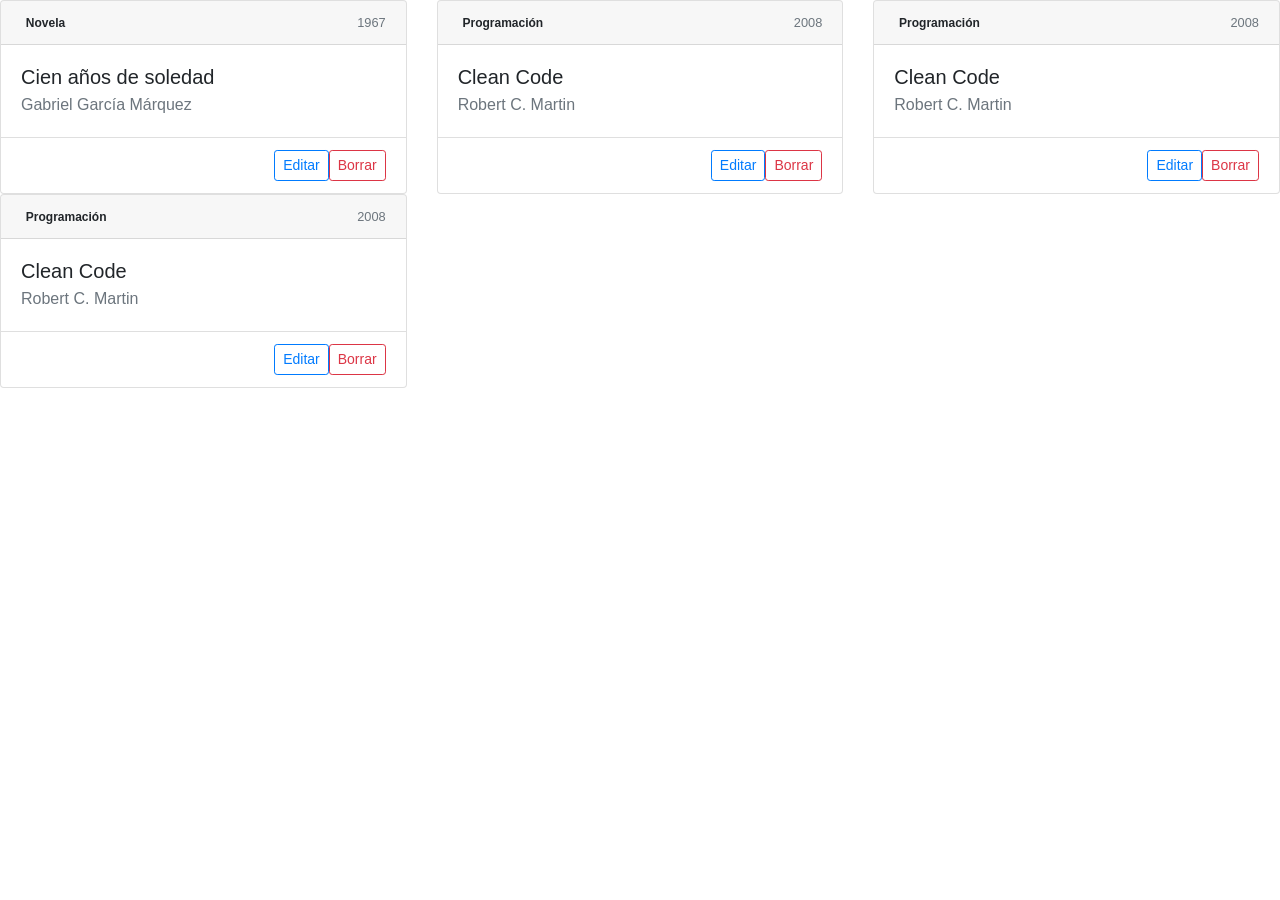
==== listado-cards.html @ 71399a51 "Add listado-cards.html for book catalog layout" ====
<!doctype html>
<html lang="en">

<head>
  <meta charset="utf-8">
  <meta name="viewport" content="width=device-width, initial-scale=1, shrink-to-fit=no">
  <link rel="stylesheet" href="https://stackpath.bootstrapcdn.com/bootstrap/4.4.1/css/bootstrap.min.css"
    crossorigin="anonymous">
  <link rel="stylesheet" href="styles.css">
  <title>Hello, world!</title>
</head>

<body>
  <div id="catalogo-libros" class="row row-cols-1 row-cols-sm-2 row-cols-md-3 g-3">
    <!-- 1 -->
    <div class="col">
      <div class="card h-100" data-id="1" data-titulo="Cien años de soledad" data-autor="Gabriel García Márquez"
        data-anio="1967">
        <div class="card-header d-flex justify-content-between align-items-center">
          <span class="badge text-bg-secondary">Novela</span>
          <small class="text-muted">1967</small>
        </div>
        <div class="card-body">
          <h5 class="card-title mb-1">Cien años de soledad</h5>
          <p class="card-text text-muted mb-0">Gabriel García Márquez</p>
        </div>
        <div class="card-footer bg-transparent d-flex justify-content-end gap-2">
          <button type="button" class="btn btn-sm btn-outline-primary" data-action="edit">Editar</button>
          <button type="button" class="btn btn-sm btn-outline-danger" data-action="delete">Borrar</button>
        </div>
      </div>
    </div> <!-- <-- Cierra el col 1 aquí -->

    <!-- 2 -->
    <div class="col">
      <div class="card h-100" data-id="2" data-titulo="Clean Code" data-autor="Robert C. Martin" data-anio="2008">
        <div class="card-header d-flex justify-content-between align-items-center">
          <span class="badge text-bg-secondary">Programación</span>
          <small class="text-muted">2008</small>
        </div>
        <div class="card-body">
          <h5 class="card-title mb-1">Clean Code</h5>
          <p class="card-text text-muted mb-0">Robert C. Martin</p>
        </div>
        <div class="card-footer bg-transparent d-flex justify-content-end gap-2">
          <button type="button" class="btn btn-sm btn-outline-primary" data-action="edit">Editar</button>
          <button type="button" class="btn btn-sm btn-outline-danger" data-action="delete">Borrar</button>
        </div>
      </div>
    </div> <!-- <-- Cierra el col 2 aquí -->

    <!-- 3 -->
    <div class="col">
      <div class="card h-100" data-id="3" data-titulo="Clean Code" data-autor="Robert C. Martin" data-anio="2008">
        <div class="card-header d-flex justify-content-between align-items-center">
          <span class="badge text-bg-secondary">Programación</span>
          <small class="text-muted">2008</small>
        </div>
        <div class="card-body">
          <h5 class="card-title mb-1">Clean Code</h5>
          <p class="card-text text-muted mb-0">Robert C. Martin</p>
        </div>
        <div class="card-footer bg-transparent d-flex justify-content-end gap-2">
          <button type="button" class="btn btn-sm btn-outline-primary" data-action="edit">Editar</button>
          <button type="button" class="btn btn-sm btn-outline-danger" data-action="delete">Borrar</button>
        </div>
      </div>
    </div> <!-- <-- Cierra el col 3 aquí -->

    <!-- 4 (salta a la siguiente fila) -->
    <div class="col">
      <div class="card h-100" data-id="4" data-titulo="Clean Code" data-autor="Robert C. Martin" data-anio="2008">
        <div class="card-header d-flex justify-content-between align-items-center">
          <span class="badge text-bg-secondary">Programación</span>
          <small class="text-muted">2008</small>
        </div>
        <div class="card-body">
          <h5 class="card-title mb-1">Clean Code</h5>
          <p class="card-text text-muted mb-0">Robert C. Martin</p>
        </div>
        <div class="card-footer bg-transparent d-flex justify-content-end gap-2">
          <button type="button" class="btn btn-sm btn-outline-primary" data-action="edit">Editar</button>
          <button type="button" class="btn btn-sm btn-outline-danger" data-action="delete">Borrar</button>
        </div>
      </div>
    </div> <!-- <-- Cierra el col 4 aquí -->
  </div>

  <!-- Optional JavaScript -->
  <!-- jQuery first, then Popper.js, then Bootstrap JS -->
  <script src="https://cdnjs.cloudflare.com/ajax/libs/jquery/3.4.1/jquery.min.js" crossorigin="anonymous"></script>
  <script src="https://cdn.jsdelivr.net/npm/popper.js@1.16.0/dist/umd/popper.min.js" crossorigin="anonymous"></script>
  <script src="https://stackpath.bootstrapcdn.com/bootstrap/4.4.1/js/bootstrap.min.js" crossorigin="anonymous"></script>
  <script src="script.js"></script>
</body>

</html>
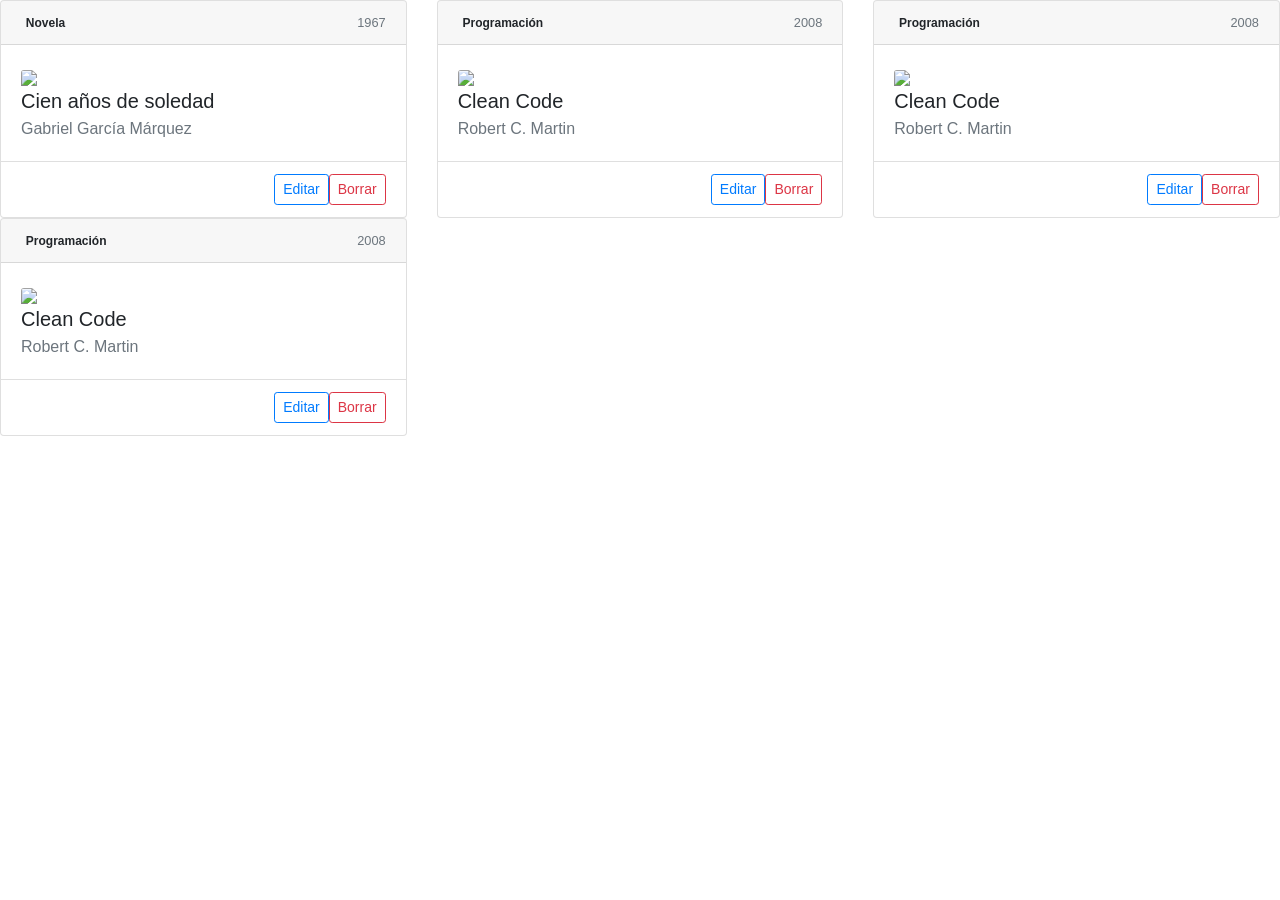
==== commit d0066cdf: "Add images to book cards in listado-cards.html" ====
--- a/listado-cards.html
+++ b/listado-cards.html
@@ -21,6 +21,7 @@
           <small class="text-muted">1967</small>
         </div>
         <div class="card-body">
+          <img src="https://i.pinimg.com/736x/18/3e/24/183e24b12211121a82bfe80829d0c945.jpg" class="card-img-top"/>
           <h5 class="card-title mb-1">Cien años de soledad</h5>
           <p class="card-text text-muted mb-0">Gabriel García Márquez</p>
         </div>
@@ -39,6 +40,7 @@
           <small class="text-muted">2008</small>
         </div>
         <div class="card-body">
+          <img src="https://i.pinimg.com/736x/18/3e/24/183e24b12211121a82bfe80829d0c945.jpg" class="card-img-top"/>
           <h5 class="card-title mb-1">Clean Code</h5>
           <p class="card-text text-muted mb-0">Robert C. Martin</p>
         </div>
@@ -57,6 +59,7 @@
           <small class="text-muted">2008</small>
         </div>
         <div class="card-body">
+          <img src="https://i.pinimg.com/736x/18/3e/24/183e24b12211121a82bfe80829d0c945.jpg" class="card-img-top"/>
           <h5 class="card-title mb-1">Clean Code</h5>
           <p class="card-text text-muted mb-0">Robert C. Martin</p>
         </div>
@@ -75,6 +78,7 @@
           <small class="text-muted">2008</small>
         </div>
         <div class="card-body">
+          <img src="https://i.pinimg.com/736x/18/3e/24/183e24b12211121a82bfe80829d0c945.jpg" class="card-img-top"/>
           <h5 class="card-title mb-1">Clean Code</h5>
           <p class="card-text text-muted mb-0">Robert C. Martin</p>
         </div>
